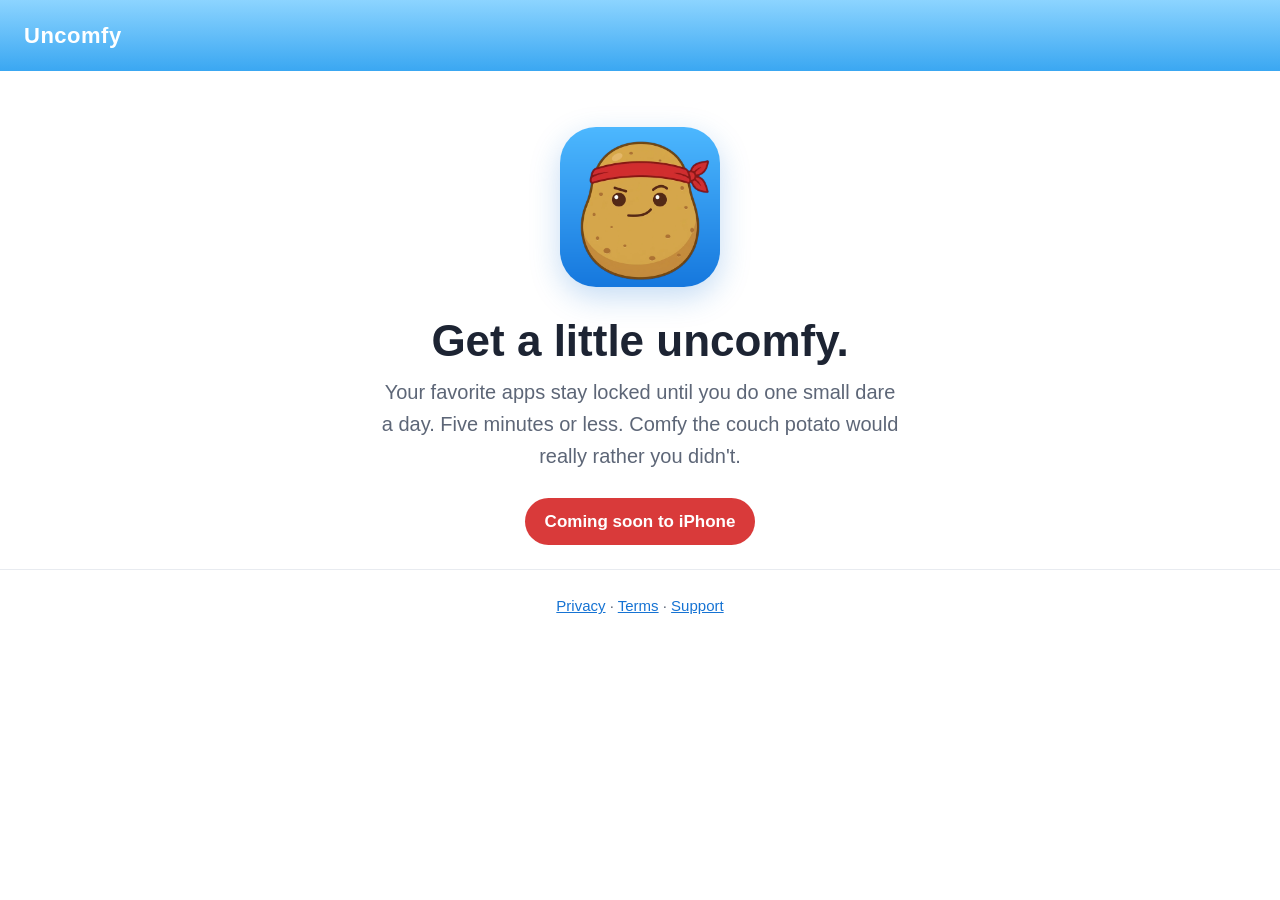
==== index.html @ 68ac7e9d "Uncomfy website: home, privacy policy, terms Co-Authored-By: Claude Opus 5.5 <noreply@anthropic.com>" ====
<!DOCTYPE html>
<html lang="en">
<head>
<meta charset="utf-8">
<meta name="viewport" content="width=device-width, initial-scale=1">
<title>Uncomfy · Get a little uncomfortable every day</title>
<meta name="description" content="Uncomfy locks your favorite apps until you do one small, uncomfortable dare a day. Comfy the couch potato would rather you didn't.">
<link rel="icon" href="/icon.png">
<link rel="stylesheet" href="/style.css">
</head>
<body>
<header><a href="/" class="brand">Uncomfy</a></header>
<main class="hero">
  <img src="/icon.png" alt="Comfy, the Uncomfy potato">
  <h1>Get a little uncomfy.</h1>
  <p>Your favorite apps stay locked until you do one small dare a day. Five minutes or less. Comfy the couch potato
     would really rather you didn't.</p>
  <span class="soon">Coming soon to iPhone</span>
</main>
<footer><a href="/privacy">Privacy</a> · <a href="/terms">Terms</a> · <a href="mailto:support@uncomfyapp.com">Support</a></footer>
</body>
</html>
---- style.css ----
:root { --sky: #3aa7f2; --sky-deep: #1673d3; --red: #d93a3a; --ink: #1d2433; --muted: #5d6677; }
* { box-sizing: border-box; }
body { margin: 0; font: 17px/1.6 -apple-system, BlinkMacSystemFont, "Segoe UI", Roboto, sans-serif; color: var(--ink); background: #fff; }
header { padding: 18px 24px; background: linear-gradient(180deg, #8cd4ff, var(--sky)); }
.brand { color: #fff; font-weight: 900; font-size: 22px; text-decoration: none; letter-spacing: .5px; }
main { max-width: 720px; margin: 0 auto; padding: 32px 24px 48px; }
h1 { font-size: 34px; line-height: 1.2; margin: 0 0 4px; }
h2 { font-size: 21px; margin: 32px 0 8px; }
.meta { color: var(--muted); margin: 0 0 24px; }
.lead { font-size: 19px; background: #eef7ff; border-left: 4px solid var(--sky); padding: 14px 18px; border-radius: 8px; }
.callout { background: #fff4f2; border-left: 4px solid var(--red); padding: 6px 18px; border-radius: 8px; }
a { color: var(--sky-deep); }
ul { padding-left: 22px; }
li { margin: 6px 0; }
footer { text-align: center; color: var(--muted); padding: 24px; border-top: 1px solid #e8ebf0; font-size: 15px; }
.hero { text-align: center; padding: 56px 24px 24px; }
.hero img { width: 160px; height: 160px; border-radius: 36px; box-shadow: 0 10px 30px rgba(22,115,211,.25); }
.hero h1 { font-size: 44px; margin-top: 20px; }
.hero p { font-size: 20px; color: var(--muted); max-width: 520px; margin: 8px auto; }
.soon { display: inline-block; margin-top: 18px; background: var(--red); color: #fff; padding: 10px 20px; border-radius: 999px; font-weight: 700; }
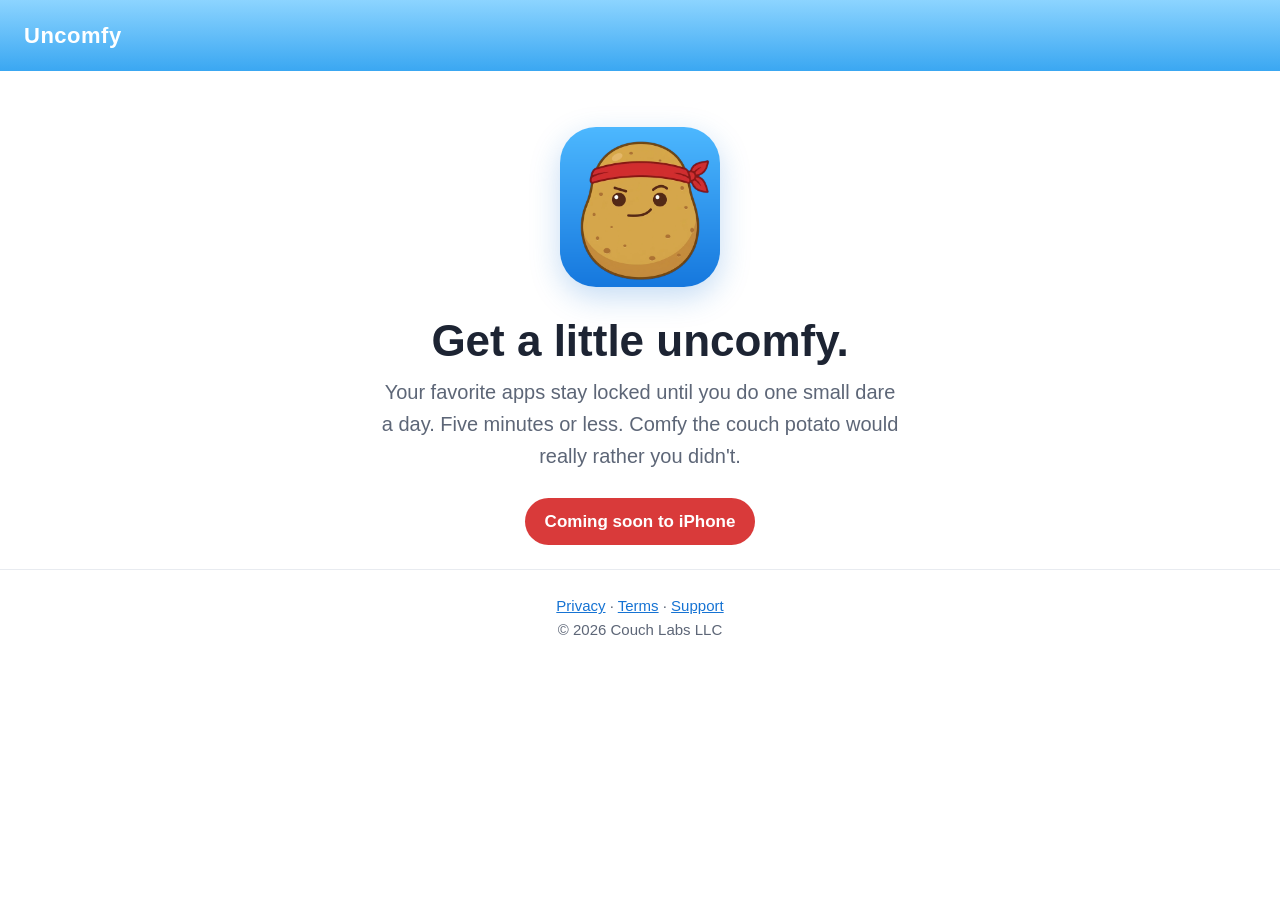
==== commit 5b702570: "Name Couch Labs LLC as the operator (merge after Apple switches the account) Co-Authored-By: Claude " ====
--- a/index.html
+++ b/index.html
@@ -17,6 +17,6 @@
      would really rather you didn't.</p>
   <span class="soon">Coming soon to iPhone</span>
 </main>
-<footer><a href="/privacy">Privacy</a> · <a href="/terms">Terms</a> · <a href="mailto:support@uncomfyapp.com">Support</a></footer>
+<footer><a href="/privacy">Privacy</a> · <a href="/terms">Terms</a> · <a href="mailto:support@uncomfyapp.com">Support</a><br>© 2026 Couch Labs LLC</footer>
 </body>
 </html>
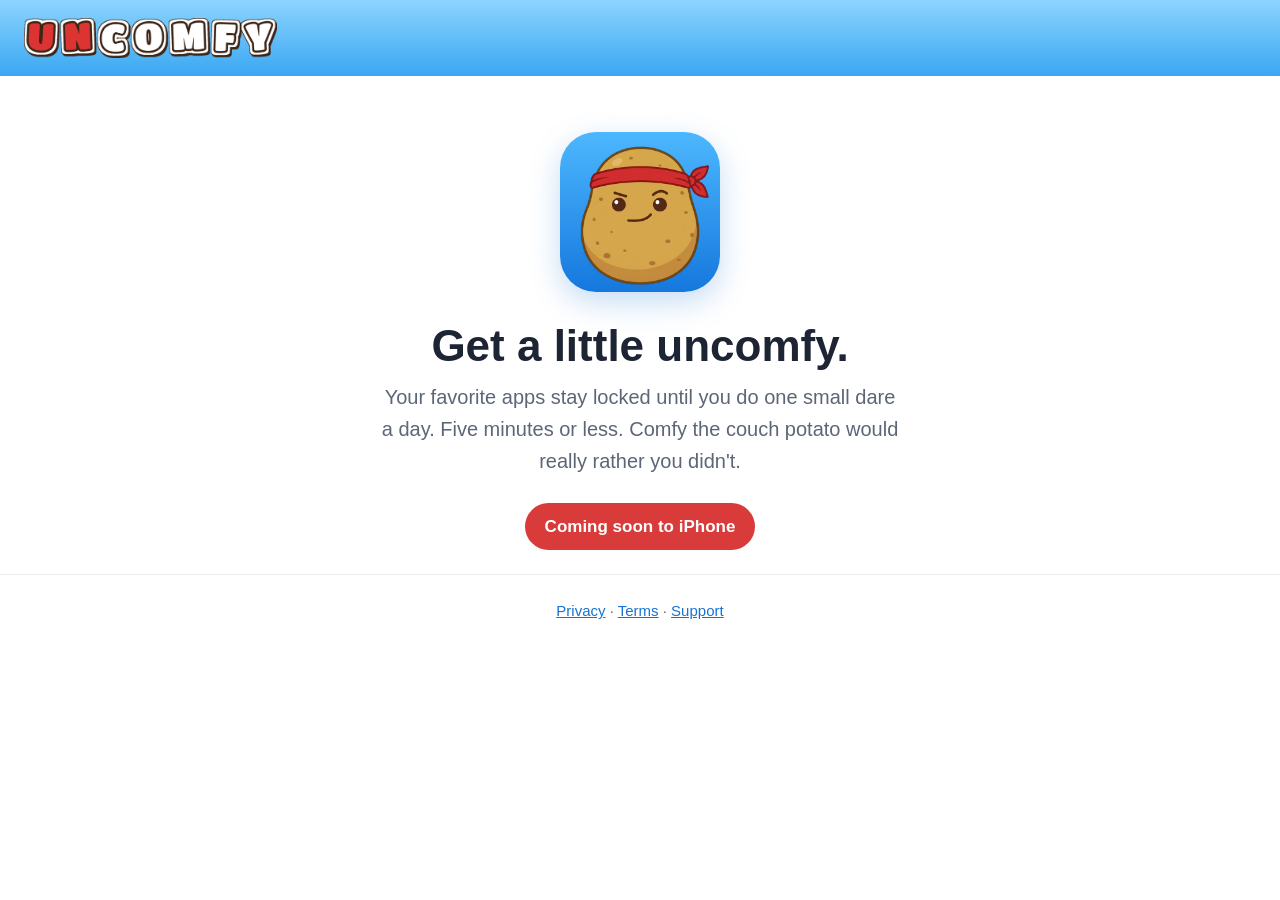
==== commit c7e66f3e: "Use the Uncomfy logo in the site header Co-Authored-By: Claude Opus 5.5 <noreply@anthropic.com> Clau" ====
--- a/index.html
+++ b/index.html
@@ -9,7 +9,7 @@
 <link rel="stylesheet" href="/style.css">
 </head>
 <body>
-<header><a href="/" class="brand">Uncomfy</a></header>
+<header><a href="/" class="brand"><img src="/logo.png" alt="Uncomfy" style="height:40px;width:auto;display:block"></a></header>
 <main class="hero">
   <img src="/icon.png" alt="Comfy, the Uncomfy potato">
   <h1>Get a little uncomfy.</h1>
@@ -17,6 +17,6 @@
      would really rather you didn't.</p>
   <span class="soon">Coming soon to iPhone</span>
 </main>
-<footer><a href="/privacy">Privacy</a> · <a href="/terms">Terms</a> · <a href="mailto:support@uncomfyapp.com">Support</a><br>© 2026 Couch Labs LLC</footer>
+<footer><a href="/privacy">Privacy</a> · <a href="/terms">Terms</a> · <a href="mailto:support@uncomfyapp.com">Support</a></footer>
 </body>
 </html>
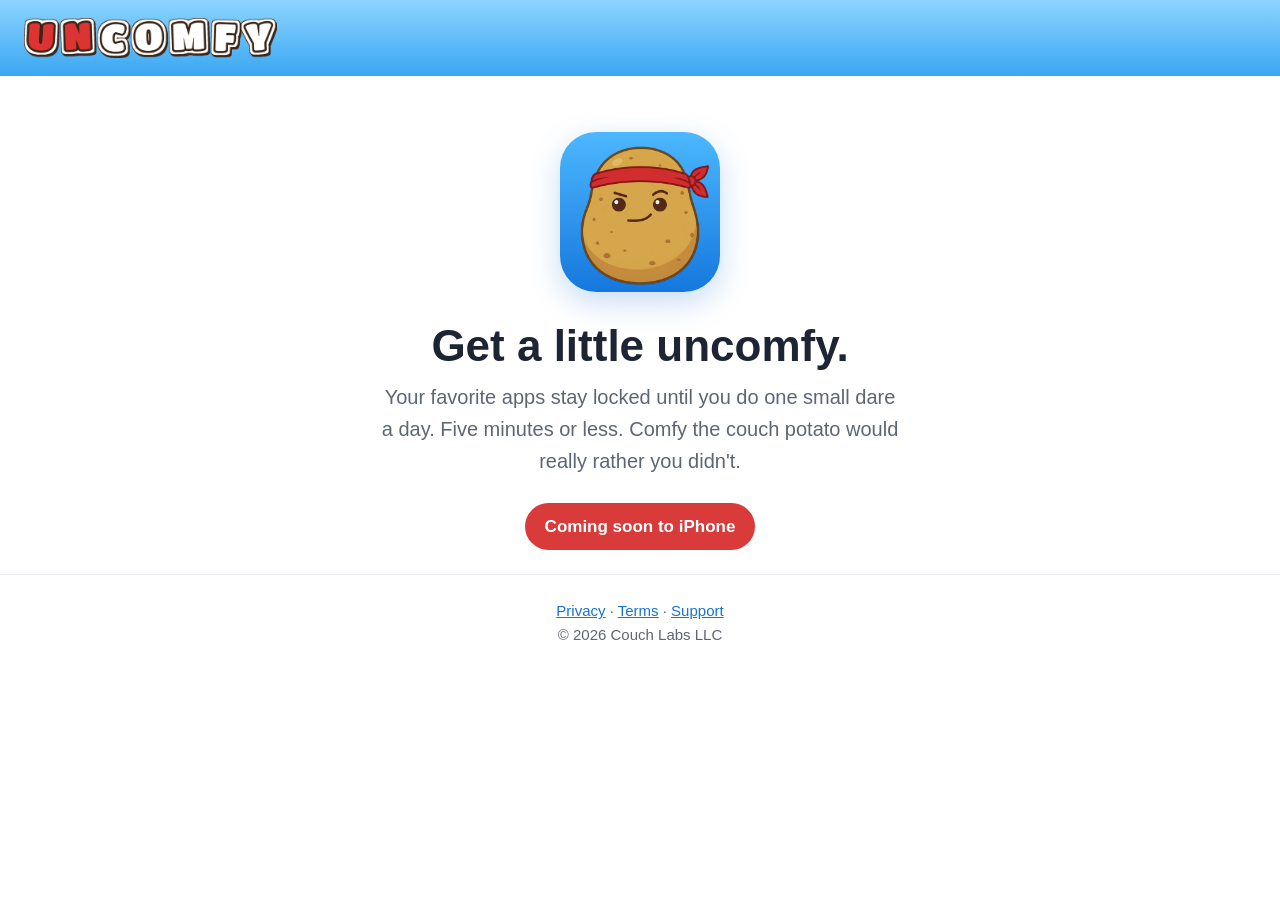
==== commit 74235507: "Merge main (logo header) into llc-switch Co-Authored-By: Claude Opus 5.5 <noreply@anthropic.com> Cla" ====
--- a/index.html
+++ b/index.html
@@ -17,6 +17,6 @@
      would really rather you didn't.</p>
   <span class="soon">Coming soon to iPhone</span>
 </main>
-<footer><a href="/privacy">Privacy</a> · <a href="/terms">Terms</a> · <a href="mailto:support@uncomfyapp.com">Support</a></footer>
+<footer><a href="/privacy">Privacy</a> · <a href="/terms">Terms</a> · <a href="mailto:support@uncomfyapp.com">Support</a><br>© 2026 Couch Labs LLC</footer>
 </body>
 </html>
